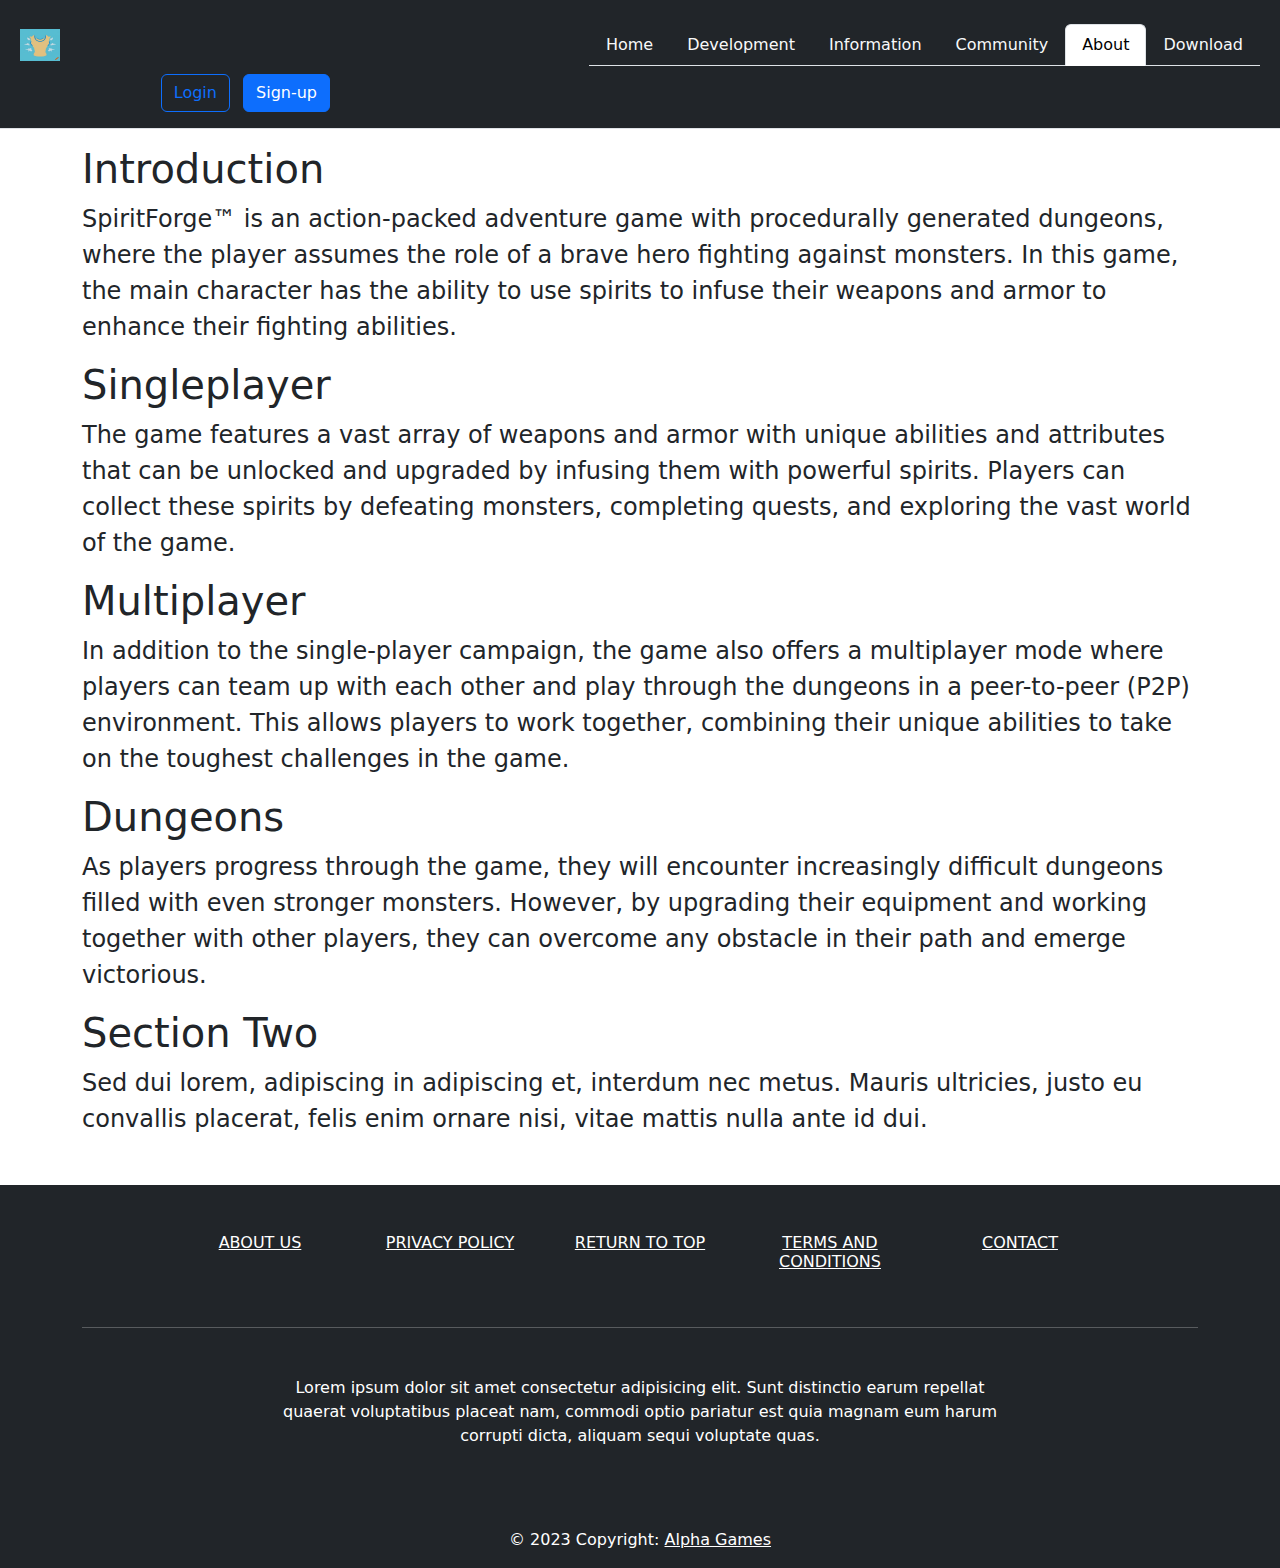
==== Website/about-game.html @ 2c663763 "Website overhaul, many pages setup, need some content still" ====
<!DOCTYPE html>
<html lang="en">

<head><!-- Required meta tags -->
    <link rel="stylesheet" type="text/css" href="css/styles.css">
    <link href="bootstrap/css/bootstrap.min.css" rel="stylesheet">
    <script src="bootstrap/js/bootstrap.bundle.min.js"></script>
    <meta charset="utf-8">
    <meta name="viewport" content="width=device-width, initial-scale=1">
    <title>About The Game</title>

</head>

<body>
    <!-- Header -->
    <header
        class="d-flex flex-wrap align-items-center justify-content-center justify-content-md-between py-3 border-bottom bg-dark">

        <a href="index.html" class="d-flex align-items-center col-md-3 mb-2 mb-md-0 text-dark text-decoration-none">
            <img src="img/logo-1.png" alt="Temp Logo" class="me-2" width="40" height="32">
        </a>

        <nav class="navbar navbar-expand-lg navbar-dark bg-dark d-flex align-items-center justify-content-center">
            <button class="navbar-toggler" type="button" data-bs-toggle="collapse" data-bs-target="#navbarNavAltMarkup"
                aria-controls="navbarNavAltMarkup" aria-expanded="false" aria-label="Toggle navigation">
                <span class="navbar-toggler-icon"></span>
            </button>
            <div class=" collapse navbar-collapse" id="navbarNavAltMarkup">
                <div class="nav nav-tabs">
                    <a class="nav-item nav-link link-light" href="index.html">Home</a>
                    <a class="nav-item nav-link link-light" href="development.html">Development</a>
                    <a class="nav-item nav-link link-light" href="information.html">Information</a>
                    <a class="nav-item nav-link link-light" href="community.html">Community</a>
                    <a class="nav-item nav-link active" aria-current="page" href="about-game.html">About</a>
                    <a class="nav-item nav-link link-light" href="downloads.html">Download</a>
                </div>
            </div>
        </nav>


        <div class="col-md-3 text-end">
            <button type="button" class="btn btn-outline-primary me-2">Login</button>
            <button type="button" class="btn btn-primary">Sign-up</button>
        </div>
        <script>document.querySelector('.btn-outline-primary').addEventListener('click', function () {
                window.location.href = 'login.html';
            });

            document.querySelector('.btn-primary').addEventListener('click', function () {
                window.location.href = 'signup.html';
            });</script>
    </header>


    <main>

        <!-- Body Text -->
        <div class="container">
            <h1>Introduction</h1>
            <p class="fs-4">SpiritForge&trade; is an action-packed adventure game with procedurally generated
                dungeons,
                where the player assumes the role of a brave hero fighting against monsters. In this game, the main
                character has the ability to use spirits to infuse their weapons and armor to enhance their fighting
                abilities.</p>

            <h1>Singleplayer</h1>
            <p class="fs-4">The game features a vast array of weapons and armor with unique abilities and attributes
                that
                can be unlocked
                and upgraded by infusing them with powerful spirits. Players can collect these spirits by defeating
                monsters, completing quests, and exploring the vast world of the game.</p>

            <h1>Multiplayer</h1>
            <p class="fs-4">In addition to the single-player campaign, the game also offers a multiplayer mode where
                players
                can team up
                with each other and play through the dungeons in a peer-to-peer (P2P) environment. This allows players
                to
                work together, combining their unique abilities to take on the toughest challenges in the game.</p>
            <h1>Dungeons</h1>
            <p class="fs-4">As players progress through the game, they will encounter increasingly difficult dungeons
                filled
                with even
                stronger monsters. However, by upgrading their equipment and working together with other players, they
                can
                overcome any obstacle in their path and emerge victorious.</p>

            <h1>Section Two</h1>
            <p class="fs-4">Sed dui lorem, adipiscing in adipiscing et, interdum nec metus. Mauris ultricies, justo eu
                convallis
                placerat, felis enim ornare nisi, vitae mattis nulla ante id dui.</p>
        </div>
    </main>
    <!-- Footer -->
    <footer class="text-center text-white  bg-dark">
        <!-- Grid container -->
        <div class="container">
            <!-- Section: Links -->
            <section class="mt-5">
                <!-- Grid row-->
                <div class="row text-center d-flex justify-content-center pt-5">
                    <!-- Grid column -->
                    <div class="col-md-2">
                        <h6 class="text-uppercase font-weight-bold">
                            <a href="about-us.html" class="text-white">About us</a>
                        </h6>
                    </div>
                    <!-- Grid column -->

                    <!-- Grid column -->
                    <div class="col-md-2">
                        <h6 class="text-uppercase font-weight-bold">
                            <a href="privacy-policy.html" class="text-white">Privacy Policy</a>
                        </h6>
                    </div>
                    <!-- Grid column -->

                    <!-- Grid column -->
                    <div class="col-md-2">
                        <h6 class="text-uppercase font-weight-bold">
                            <a href="#top" class="text-white">Return to Top</a>
                        </h6>
                    </div>
                    <!-- Grid column -->

                    <!-- Grid column -->
                    <div class="col-md-2">
                        <h6 class="text-uppercase font-weight-bold">
                            <a href="terms-and-conditions.html" class="text-white">Terms and Conditions</a>
                        </h6>
                    </div>
                    <!-- Grid column -->

                    <!-- Grid column -->
                    <div class="col-md-2">
                        <h6 class="text-uppercase font-weight-bold">
                            <a href="contact.html" class="text-white">Contact</a>
                        </h6>
                    </div>
                    <!-- Grid column -->
                </div>
                <!-- Grid row-->
            </section>
            <!-- Section: Links -->

            <hr class="my-5">

            <!-- Section: Text -->
            <section class="mb-5">
                <div class="row d-flex justify-content-center">
                    <div class="col-lg-8">
                        <p>
                            Lorem ipsum dolor sit amet consectetur adipisicing elit. Sunt
                            distinctio earum repellat quaerat voluptatibus placeat nam,
                            commodi optio pariatur est quia magnam eum harum corrupti
                            dicta, aliquam sequi voluptate quas.
                        </p>
                    </div>
                </div>
            </section>
            <!-- Section: Text -->
        </div>
        <!-- Grid container -->
        <!-- Copyright -->
        <div class="text-center p-3">
            © 2023 Copyright:
            <a class="text-white" href="">Alpha Games</a>
        </div>
        <!-- Copyright -->
    </footer>
    <!-- End of .container -->
</body>

</html>
---- Website/css/styles.css ----
:root {
    --header: #4F7CAC;
    --background-color: #C0E0DE;
    --footer: #162521;
}

.carousel .carousel-item {
    height: 35em;
}

.carousel-item img {
    position: absolute;
    object-fit: cover;
    top: 0;
    left: 0;
    min-height: 500px;
}

header {
    padding-left: 20px;
    padding-right: 20px;
}

footer {
    bottom: 0;

}

#carousel {
    margin-bottom: 2em;
}

main {
    margin-top: 1em;
    min-height: calc(100vh - 37vh);
}
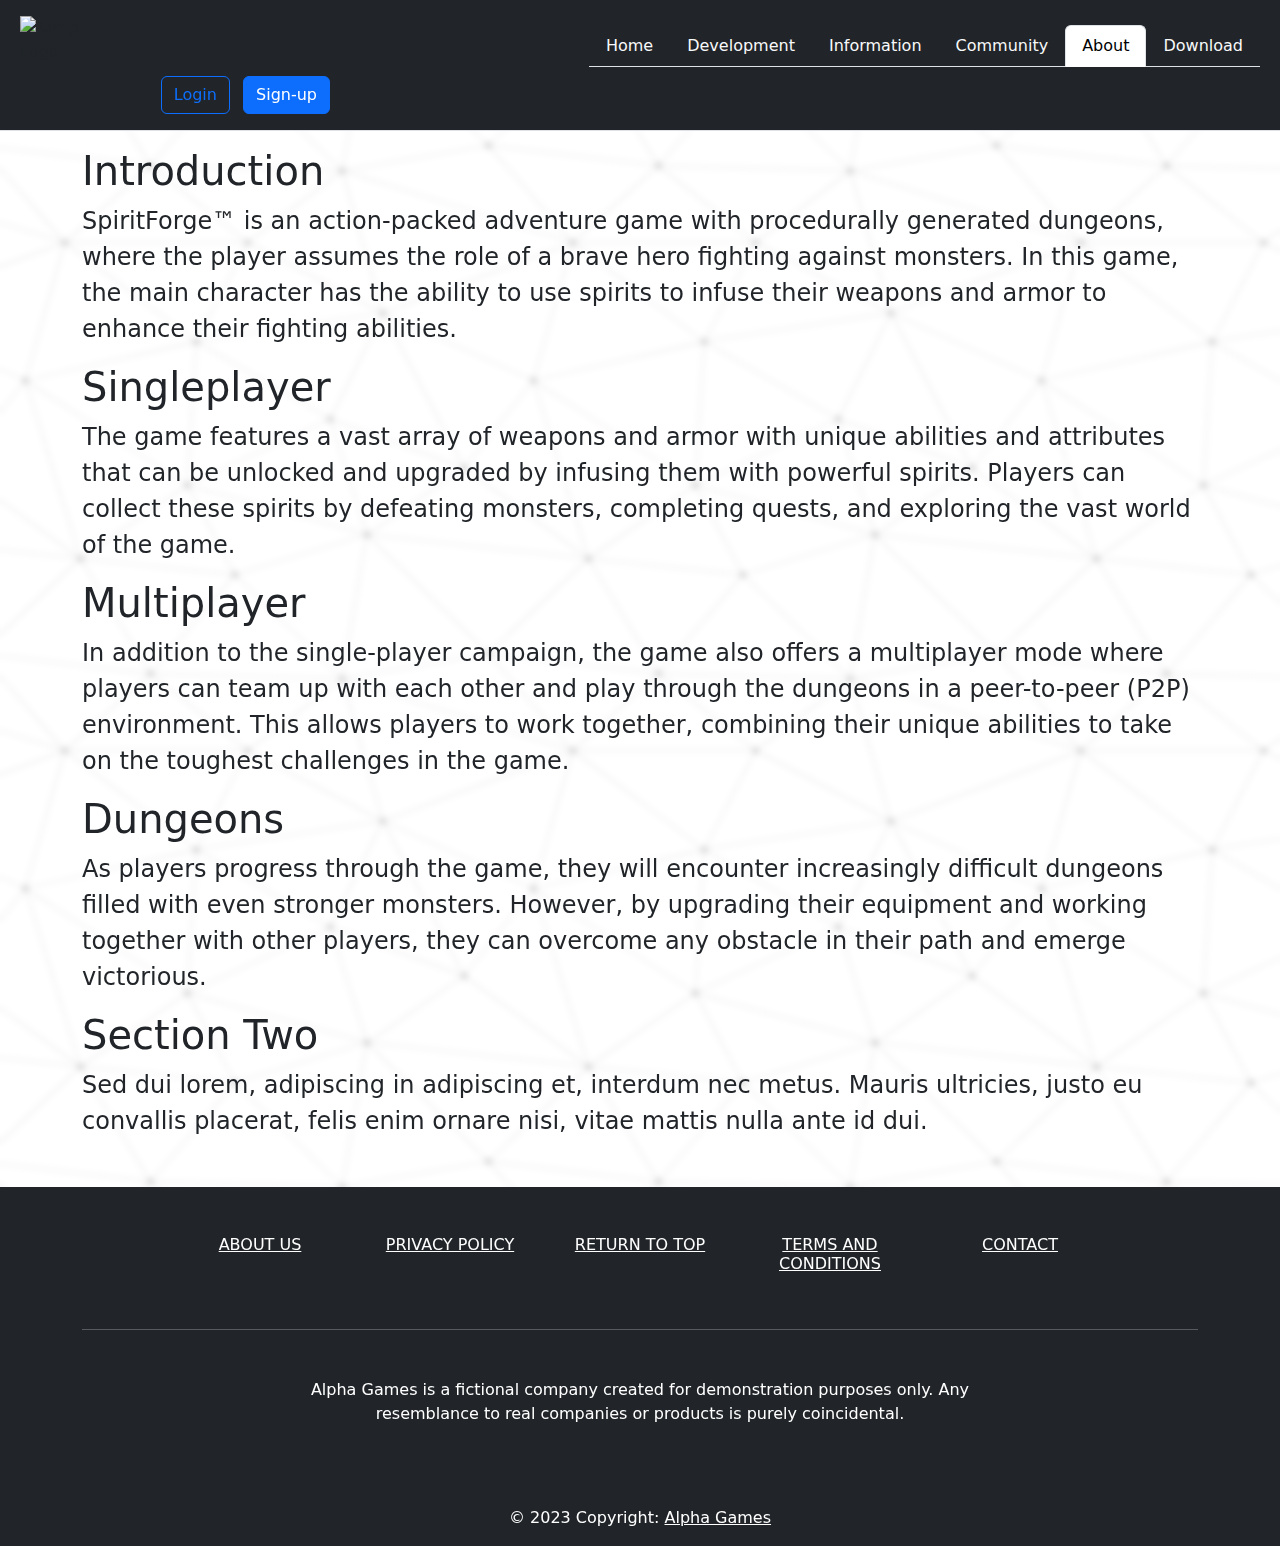
==== commit 53101ca2: "Committed the latest updated version of the site" ====
--- a/Website/about-game.html
+++ b/Website/about-game.html
@@ -8,7 +8,13 @@
     <meta charset="utf-8">
     <meta name="viewport" content="width=device-width, initial-scale=1">
     <title>About The Game</title>
-
+    <style>
+        body {
+            background-color: #FFFFFF;
+            background-image: url("data:image/svg+xml,%3Csvg xmlns='http://www.w3.org/2000/svg' width='508' height='508' viewBox='0 0 800 800'%3E%3Cg fill='none' stroke='%23E2E2E2' stroke-width='1.6'%3E%3Cpath d='M769 229L1037 260.9M927 880L731 737 520 660 309 538 40 599 295 764 126.5 879.5 40 599-197 493 102 382-31 229 126.5 79.5-69-63'/%3E%3Cpath d='M-31 229L237 261 390 382 603 493 308.5 537.5 101.5 381.5M370 905L295 764'/%3E%3Cpath d='M520 660L578 842 731 737 840 599 603 493 520 660 295 764 309 538 390 382 539 269 769 229 577.5 41.5 370 105 295 -36 126.5 79.5 237 261 102 382 40 599 -69 737 127 880'/%3E%3Cpath d='M520-140L578.5 42.5 731-63M603 493L539 269 237 261 370 105M902 382L539 269M390 382L102 382'/%3E%3Cpath d='M-222 42L126.5 79.5 370 105 539 269 577.5 41.5 927 80 769 229 902 382 603 493 731 737M295-36L577.5 41.5M578 842L295 764M40-201L127 80M102 382L-261 269'/%3E%3C/g%3E%3Cg fill='%23D2D2D2'%3E%3Ccircle cx='769' cy='229' r='5'/%3E%3Ccircle cx='539' cy='269' r='5'/%3E%3Ccircle cx='603' cy='493' r='5'/%3E%3Ccircle cx='731' cy='737' r='5'/%3E%3Ccircle cx='520' cy='660' r='5'/%3E%3Ccircle cx='309' cy='538' r='5'/%3E%3Ccircle cx='295' cy='764' r='5'/%3E%3Ccircle cx='40' cy='599' r='5'/%3E%3Ccircle cx='102' cy='382' r='5'/%3E%3Ccircle cx='127' cy='80' r='5'/%3E%3Ccircle cx='370' cy='105' r='5'/%3E%3Ccircle cx='578' cy='42' r='5'/%3E%3Ccircle cx='237' cy='261' r='5'/%3E%3Ccircle cx='390' cy='382' r='5'/%3E%3C/g%3E%3C/svg%3E");
+            backdrop-filter: blur(3px);
+        }
+    </style>
 </head>
 
 <body>
@@ -17,7 +23,7 @@
         class="d-flex flex-wrap align-items-center justify-content-center justify-content-md-between py-3 border-bottom bg-dark">
 
         <a href="index.html" class="d-flex align-items-center col-md-3 mb-2 mb-md-0 text-dark text-decoration-none">
-            <img src="img/logo-1.png" alt="Temp Logo" class="me-2" width="40" height="32">
+            <img src="img/logo-5.png" alt="Temp Logo" class="me-2" width="60" height="60">
         </a>
 
         <nav class="navbar navbar-expand-lg navbar-dark bg-dark d-flex align-items-center justify-content-center">
@@ -25,8 +31,8 @@
                 aria-controls="navbarNavAltMarkup" aria-expanded="false" aria-label="Toggle navigation">
                 <span class="navbar-toggler-icon"></span>
             </button>
-            <div class=" collapse navbar-collapse" id="navbarNavAltMarkup">
-                <div class="nav nav-tabs">
+            <div class="collapse navbar-collapse" id="navbarNavAltMarkup">
+                <div class="nav nav-tabs align-items-center justify-content-center">
                     <a class="nav-item nav-link link-light" href="index.html">Home</a>
                     <a class="nav-item nav-link link-light" href="development.html">Development</a>
                     <a class="nav-item nav-link link-light" href="information.html">Information</a>
@@ -38,6 +44,7 @@
         </nav>
 
 
+
         <div class="col-md-3 text-end">
             <button type="button" class="btn btn-outline-primary me-2">Login</button>
             <button type="button" class="btn btn-primary">Sign-up</button>
@@ -47,7 +54,7 @@
             });
 
             document.querySelector('.btn-primary').addEventListener('click', function () {
-                window.location.href = 'signup.html';
+                window.location.href = 'login.html';
             });</script>
     </header>
 
@@ -91,84 +98,55 @@
                 placerat, felis enim ornare nisi, vitae mattis nulla ante id dui.</p>
         </div>
     </main>
-    <!-- Footer -->
+
     <footer class="text-center text-white  bg-dark">
-        <!-- Grid container -->
         <div class="container">
-            <!-- Section: Links -->
             <section class="mt-5">
-                <!-- Grid row-->
                 <div class="row text-center d-flex justify-content-center pt-5">
-                    <!-- Grid column -->
                     <div class="col-md-2">
                         <h6 class="text-uppercase font-weight-bold">
                             <a href="about-us.html" class="text-white">About us</a>
                         </h6>
                     </div>
-                    <!-- Grid column -->
-
-                    <!-- Grid column -->
                     <div class="col-md-2">
                         <h6 class="text-uppercase font-weight-bold">
                             <a href="privacy-policy.html" class="text-white">Privacy Policy</a>
                         </h6>
                     </div>
-                    <!-- Grid column -->
-
-                    <!-- Grid column -->
                     <div class="col-md-2">
                         <h6 class="text-uppercase font-weight-bold">
                             <a href="#top" class="text-white">Return to Top</a>
                         </h6>
                     </div>
-                    <!-- Grid column -->
-
-                    <!-- Grid column -->
                     <div class="col-md-2">
                         <h6 class="text-uppercase font-weight-bold">
                             <a href="terms-and-conditions.html" class="text-white">Terms and Conditions</a>
                         </h6>
                     </div>
-                    <!-- Grid column -->
-
-                    <!-- Grid column -->
                     <div class="col-md-2">
                         <h6 class="text-uppercase font-weight-bold">
                             <a href="contact.html" class="text-white">Contact</a>
                         </h6>
                     </div>
-                    <!-- Grid column -->
                 </div>
-                <!-- Grid row-->
             </section>
-            <!-- Section: Links -->
-
             <hr class="my-5">
-
-            <!-- Section: Text -->
             <section class="mb-5">
                 <div class="row d-flex justify-content-center">
                     <div class="col-lg-8">
                         <p>
-                            Lorem ipsum dolor sit amet consectetur adipisicing elit. Sunt
-                            distinctio earum repellat quaerat voluptatibus placeat nam,
-                            commodi optio pariatur est quia magnam eum harum corrupti
-                            dicta, aliquam sequi voluptate quas.
+                            Alpha Games is a fictional company created for demonstration purposes only. Any resemblance
+                            to real companies or products is purely coincidental.
                         </p>
                     </div>
                 </div>
             </section>
-            <!-- Section: Text -->
         </div>
-        <!-- Grid container -->
-        <!-- Copyright -->
         <div class="text-center p-3">
             © 2023 Copyright:
             <a class="text-white" href="">Alpha Games</a>
         </div>
-        <!-- Copyright -->
     </footer>
-    <!-- End of .container -->
 </body>
 
 </html>